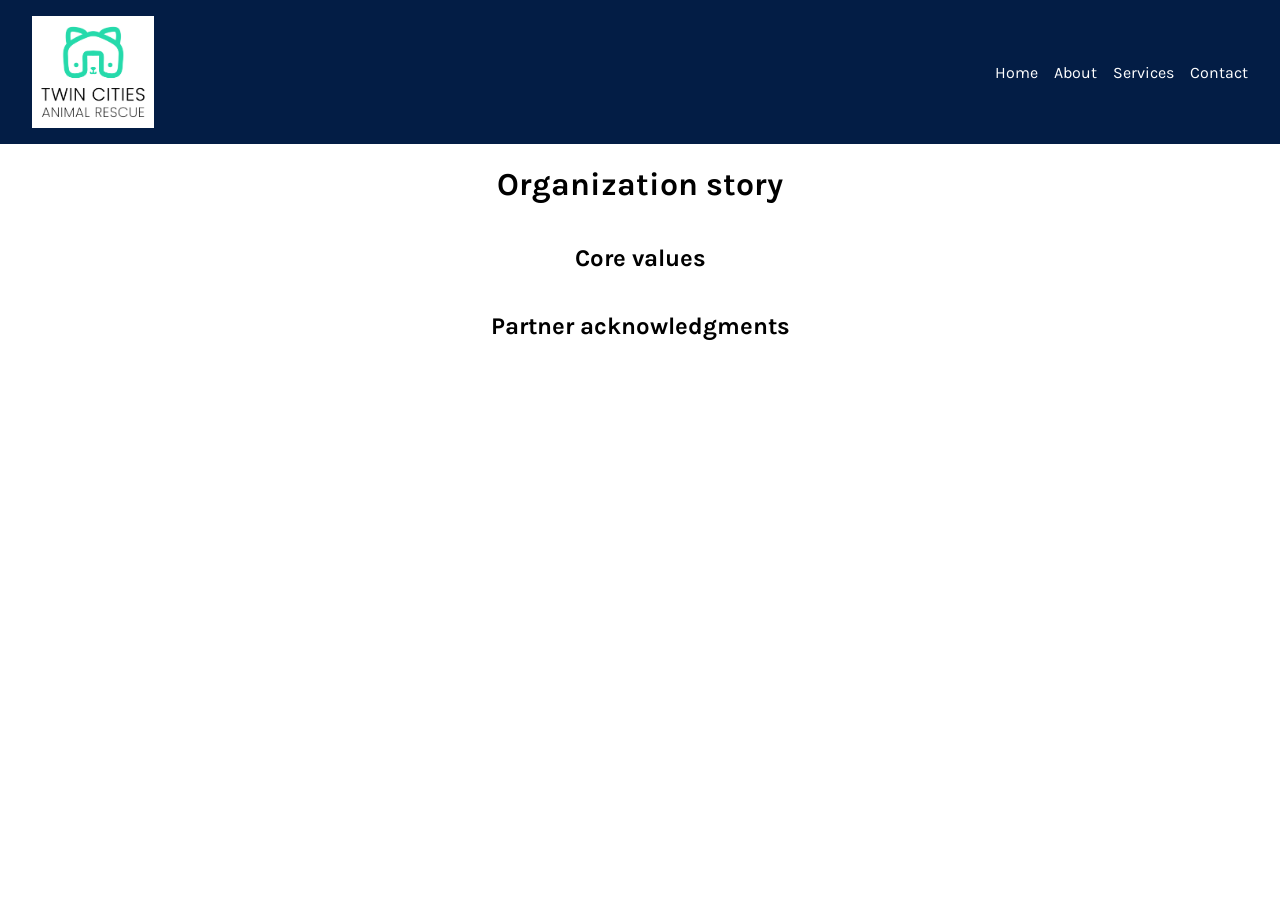
==== about.html @ ba6c6d42 "Pending changes exported from your codespace" ====
<!-- contains:
•	Organization story
•	Core values
•	Partner acknowledgments
 -->

 <!doctype html>
 <html lang="en">
    <head>
        <meta charset="UTF-8">
        <meta name="viewport" content="width=device-width, initial-scale=1.0">
        <title>About | Twin Cities Animal Rescue</title>
		<link rel="preconnect" href="https://fonts.googleapis.com">
        <link rel="preconnect" href="https://fonts.gstatic.com" crossorigin>
        <link href="https://fonts.googleapis.com/css2?family=Karla:ital,wght@0,200..800;1,200..800&display=swap" rel="stylesheet">
        <link rel="stylesheet" href="styles.css">
    </head>
    <body>
        <a href="#main-content" class="skip-link">Skip to main content</a>
        <header>
            <img class = "logo" src="assets/images/rescue-logo_c.png" alt="Twin Cities Animal Rescue logo which has a cartoon dog that is shaped like a house and the name of the rescue at the bottom">
            <nav>
                <ul>
                    <li><a class="nav-link" href="index.html">Home</a></li>
                    <li><a class="nav-link" href="about.html">About</a></li>
                    <li><a class="nav-link" href="services.html">Services</a></li>
                    <li><a class="nav-link" href="contact.html">Contact</a></li>
                </ul>
            </nav>
        </header>
        <main id="main-content" class="flex-center-col">
			<h1>Organization story</h1>
			<h2>Core values</h2>
			<h2>Partner acknowledgments</h2>
		</main>
		<footer>
			
		</footer>
    </body>
 </html>
---- styles.css ----
:root {
    /* CSS HEX */
--turquoise: #6ee6c7ff;
--lavender-mist: #f8f1ffff;
/* --thistle: #decdf5ff; */
--prussian-blue: #031d44ff;
--dim-grey: #676767ff;

/* CSS HSL */
--turquoise: hsla(165, 71%, 67%, 1);
--lavender-mist: hsla(270, 100%, 97%, 1);
/* --thistle: hsla(266, 67%, 88%, 1); */
--prussian-blue: hsla(216, 92%, 14%, 1);
--dim-grey: hsla(0, 0%, 40%, 1);

}
/* 1. Include padding and borders inside element widths */
*, *::before, *::after {
  box-sizing: border-box;
}

/* 2. Remove default browser margins and padding */
html, body {
  margin: 0;
  padding: 0;
  width: 100%;
  overflow-x: hidden; /* Prevents horizontal scroll gaps */
}

/* 3. Remove baseline gaps under images */
img {
  display: block;
  max-width: 100%;
}

.skip-link {
  position: absolute;
  left: -10000px;
  top: auto;
  width: 1px;
  height: 1px;
  overflow: hidden;
}

.skip-link:focus {
  position: fixed;
  top: 10px;
  left: 10px;
  width: auto;
  height: auto;
  padding: 12px 20px;
  background-color: #000;
  color: #fff;
  z-index: 1000;
  text-decoration: none;
}

body{
    font-family: "Karla";
}

header{
    display:flex;
    width:100%;
    justify-content: space-between;
    align-items: center;
    background-color: var(--prussian-blue);
    padding: 1rem 2rem;
}

.logo{
    width:10%;
}

ul {
    display: flex;
    list-style: none;
    gap: 1rem;
    padding:0;
    margin:0;
}

a.nav-link {
    color:white;
    text-decoration: none;
}

.flex-center-col{
  display: flex;
  align-items: center;
  flex-direction: column;
}

main img{
  width: 70%;
}
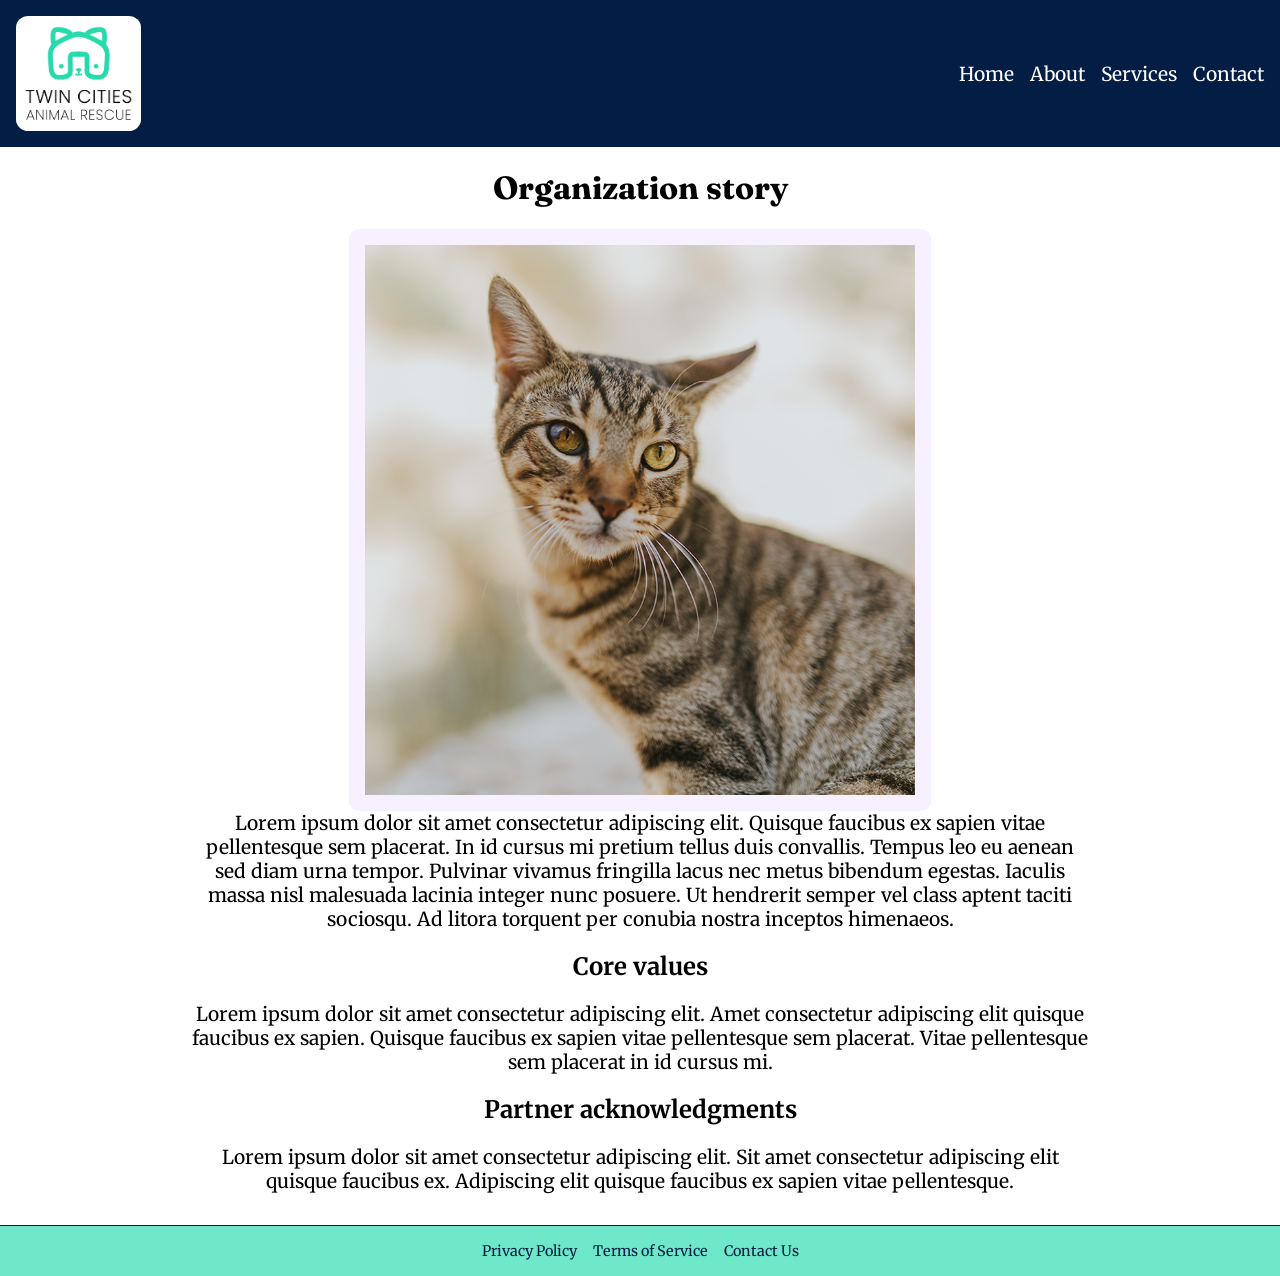
==== commit db4bcbd4: "more additions in css" ====
--- a/about.html
+++ b/about.html
@@ -4,37 +4,79 @@
 •	Partner acknowledgments
  -->
 
- <!doctype html>
- <html lang="en">
-    <head>
-        <meta charset="UTF-8">
-        <meta name="viewport" content="width=device-width, initial-scale=1.0">
-        <title>About | Twin Cities Animal Rescue</title>
-		<link rel="preconnect" href="https://fonts.googleapis.com">
-        <link rel="preconnect" href="https://fonts.gstatic.com" crossorigin>
-        <link href="https://fonts.googleapis.com/css2?family=Karla:ital,wght@0,200..800;1,200..800&display=swap" rel="stylesheet">
-        <link rel="stylesheet" href="styles.css">
-    </head>
-    <body>
-        <a href="#main-content" class="skip-link">Skip to main content</a>
-        <header>
-            <img class = "logo" src="assets/images/rescue-logo_c.png" alt="Twin Cities Animal Rescue logo which has a cartoon dog that is shaped like a house and the name of the rescue at the bottom">
-            <nav>
-                <ul>
-                    <li><a class="nav-link" href="index.html">Home</a></li>
-                    <li><a class="nav-link" href="about.html">About</a></li>
-                    <li><a class="nav-link" href="services.html">Services</a></li>
-                    <li><a class="nav-link" href="contact.html">Contact</a></li>
-                </ul>
-            </nav>
-        </header>
-        <main id="main-content" class="flex-center-col">
-			<h1>Organization story</h1>
-			<h2>Core values</h2>
-			<h2>Partner acknowledgments</h2>
-		</main>
-		<footer>
-			
-		</footer>
-    </body>
- </html>
+<!doctype html>
+<html lang="en">
+  <head>
+    <meta charset="UTF-8" />
+    <meta name="viewport" content="width=device-width, initial-scale=1.0" />
+    <title>About | Twin Cities Animal Rescue</title>
+    <link rel="preconnect" href="https://fonts.googleapis.com" />
+    <link rel="preconnect" href="https://fonts.gstatic.com" crossorigin />
+    <link
+      href="https://fonts.googleapis.com/css2?family=Fraunces:ital,opsz,wght@0,9..144,100..900;1,9..144,100..900&family=Merriweather:ital,opsz,wght@0,18..144,300..900;1,18..144,300..900&display=swap"
+      rel="stylesheet"
+    />
+    <link rel="stylesheet" href="styles.css" />
+  </head>
+  <body>
+    <a href="#main-content" class="skip-link">Skip to main content</a>
+    <header>
+      <img
+        class="logo"
+        src="assets/images/rescue-logo_c.png"
+        alt="Twin Cities Animal Rescue logo which has a cartoon dog that is shaped like a house and the name of the rescue at the bottom"
+      />
+      <nav>
+        <ul>
+          <li><a class="nav-link" href="index.html">Home</a></li>
+          <li><a class="nav-link" href="about.html">About</a></li>
+          <li><a class="nav-link" href="services.html">Services</a></li>
+          <li><a class="nav-link" href="contact.html">Contact</a></li>
+        </ul>
+      </nav>
+    </header>
+    <main id="main-content" class="flex-center-col">
+      <h1>Organization story</h1>
+      <picture>
+        <source
+          media="(min-width: 768px)"
+          srcset="assets/images/rescue-pet-spotlight_c.png"
+        />
+        <img
+          class="adaptive-img"
+          src="assets/images/rescue-pet-spotlight_c.png"
+          alt="a tabby cat looking at the camera; one of it's eyes is darker than the other"
+        />
+      </picture>
+      <p>
+        Lorem ipsum dolor sit amet consectetur adipiscing elit. Quisque faucibus
+        ex sapien vitae pellentesque sem placerat. In id cursus mi pretium
+        tellus duis convallis. Tempus leo eu aenean sed diam urna tempor.
+        Pulvinar vivamus fringilla lacus nec metus bibendum egestas. Iaculis
+        massa nisl malesuada lacinia integer nunc posuere. Ut hendrerit semper
+        vel class aptent taciti sociosqu. Ad litora torquent per conubia nostra
+        inceptos himenaeos.
+      </p>
+      <h2>Core values</h2>
+      <p>
+        Lorem ipsum dolor sit amet consectetur adipiscing elit. Amet consectetur
+        adipiscing elit quisque faucibus ex sapien. Quisque faucibus ex sapien
+        vitae pellentesque sem placerat. Vitae pellentesque sem placerat in id
+        cursus mi.
+      </p>
+      <h2>Partner acknowledgments</h2>
+      <p>
+        Lorem ipsum dolor sit amet consectetur adipiscing elit. Sit amet
+        consectetur adipiscing elit quisque faucibus ex. Adipiscing elit quisque
+        faucibus ex sapien vitae pellentesque.
+      </p>
+    </main>
+    <footer>
+      <ul>
+        <li><a href="#">Privacy Policy</a></li>
+        <li><a href="#">Terms of Service</a></li>
+        <li><a href="contact.html">Contact Us</a></li>
+      </ul>
+    </footer>
+  </body>
+</html>
--- a/styles.css
+++ b/styles.css
@@ -1,37 +1,75 @@
 :root {
-    /* CSS HEX */
---turquoise: #6ee6c7ff;
---lavender-mist: #f8f1ffff;
-/* --thistle: #decdf5ff; */
---prussian-blue: #031d44ff;
---dim-grey: #676767ff;
-
-/* CSS HSL */
---turquoise: hsla(165, 71%, 67%, 1);
---lavender-mist: hsla(270, 100%, 97%, 1);
-/* --thistle: hsla(266, 67%, 88%, 1); */
---prussian-blue: hsla(216, 92%, 14%, 1);
---dim-grey: hsla(0, 0%, 40%, 1);
-
+  /* CSS HEX */
+  --turquoise: #6ee6c7;
+  --lavender-mist: #f8f1ffff;
+  /* --thistle: #decdf5ff; */
+  --prussian-blue: #031d44ff;
+  --dim-grey: #676767ff;
+
+  /* CSS HSL */
+  --turquoise: hsla(165, 71%, 67%, 1);
+  --lavender-mist: hsla(270, 100%, 97%, 1);
+  /* --thistle: hsla(266, 67%, 88%, 1); */
+  --prussian-blue: hsla(216, 92%, 14%, 1);
+  --dim-grey: hsla(0, 0%, 40%, 1);
 }
 /* 1. Include padding and borders inside element widths */
-*, *::before, *::after {
+*,
+*::before,
+*::after {
   box-sizing: border-box;
 }
 
+.mission-statement {
+  font-size: 1.5rem;
+  /* font-style: oblique; */
+  font-weight: 900;
+  text-align: center;
+  width: 100%;
+  margin: 0 0 2rem 0;
+  padding: 1rem;
+  background-color: var(--turquoise);
+  color: var(--prussian-blue);
+  font-family: "Fraunces", serif;
+  border-top: 1.5px solid var(--prussian-blue);
+  border-bottom: 1.5px solid var(--prussian-blue);
+}
 /* 2. Remove default browser margins and padding */
-html, body {
+html,
+body {
   margin: 0;
   padding: 0;
   width: 100%;
   overflow-x: hidden; /* Prevents horizontal scroll gaps */
 }
 
+h1 {
+  font-size: 2rem;
+  font-family: "Fraunces", serif;
+}
+p {
+  font-size: 1rem;
+  font-family: "Merriweather", serif;
+  margin: 0 1rem;
+}
+
+figure img,
+picture img {
+  max-width: 100%;
+  display: block;
+  margin-inline: auto;
+  border-radius: 10px;
+  border: 1rem solid var(--lavender-mist);
+}
+
+figure {
+  text-align: center;
+}
 /* 3. Remove baseline gaps under images */
-img {
+/* img {
   display: block;
   max-width: 100%;
-}
+} */
 
 .skip-link {
   position: absolute;
@@ -55,42 +93,127 @@
   text-decoration: none;
 }
 
-body{
-    font-family: "Karla";
-}
-
-header{
-    display:flex;
-    width:100%;
-    justify-content: space-between;
-    align-items: center;
-    background-color: var(--prussian-blue);
-    padding: 1rem 2rem;
-}
-
-.logo{
-    width:10%;
+body {
+  font-family: "Merriweather", serif;
+}
+
+header {
+  display: flex;
+  width: 100%;
+  justify-content: space-between;
+  align-items: center;
+  background-color: var(--prussian-blue);
+  padding: 1rem 1rem;
+}
+
+.logo {
+  width: 20%;
+  border-radius: 10%;
 }
 
 ul {
-    display: flex;
-    list-style: none;
-    gap: 1rem;
-    padding:0;
-    margin:0;
+  display: flex;
+  list-style: none;
+  gap: 1rem;
+  padding: 0;
+  margin: 0;
 }
 
 a.nav-link {
-    color:white;
-    text-decoration: none;
-}
-
-.flex-center-col{
+  color: white;
+  text-decoration: none;
+}
+
+footer {
+  background-color: var(--turquoise);
+  /* color: #fff; */
+  padding: 1rem;
+  text-align: center;
+  margin-top: 2rem;
+  font-size: 0.9rem;
+  border-top: 1.5px solid var(--prussian-blue);
+}
+footer a {
+  color: var(--prussian-blue);
+  text-decoration: none;
+}
+footer ul {
+  display: flex;
+  justify-content: center;
+  list-style: none;
+  padding: 0;
+  margin: 0;
+  gap: 1rem;
+}
+.flex-center-col {
   display: flex;
   align-items: center;
   flex-direction: column;
 }
 
-main img{
+/* main img {
   width: 70%;
-}+} */
+
+form {
+  width: 80%;
+  text-align: left;
+}
+
+section,
+main {
+  max-width: 100%;
+  display: flex;
+  flex-direction: column;
+  align-items: center;
+  text-align: center;
+}
+
+/* ---------- Audio player ---------- */
+audio {
+  display: block;
+  width: 100%;
+  max-width: 600px;
+  height: 54px;
+  margin: 2rem auto;
+  border: 2px solid var(--prussian-blue);
+  border-radius: 999px;
+  background-color: var(--turquoise);
+  box-shadow: 0 4px 16px rgba(3, 29, 68, 0.12);
+  transition: box-shadow 0.2s ease;
+}
+
+audio:hover {
+  box-shadow: 0 6px 20px rgba(3, 29, 68, 0.2);
+}
+
+audio:focus-visible {
+  outline: 3px solid var(--prussian-blue);
+  outline-offset: 3px;
+}
+
+@media (min-width: 700px) {
+  audio {
+    width: 100%;
+  }
+  .logo {
+    width: 10%;
+  }
+  figure img,
+  picture img {
+    max-width: 70%;
+    display: block;
+    margin-inline: auto;
+  }
+  p {
+    font-size: 1.2rem;
+    width: 70%;
+  }
+  .mission-statement {
+    /* font-size: 2rem; */
+    width: 100%;
+  }
+  a.nav-link {
+    font-size: 1.2rem;
+  }
+}
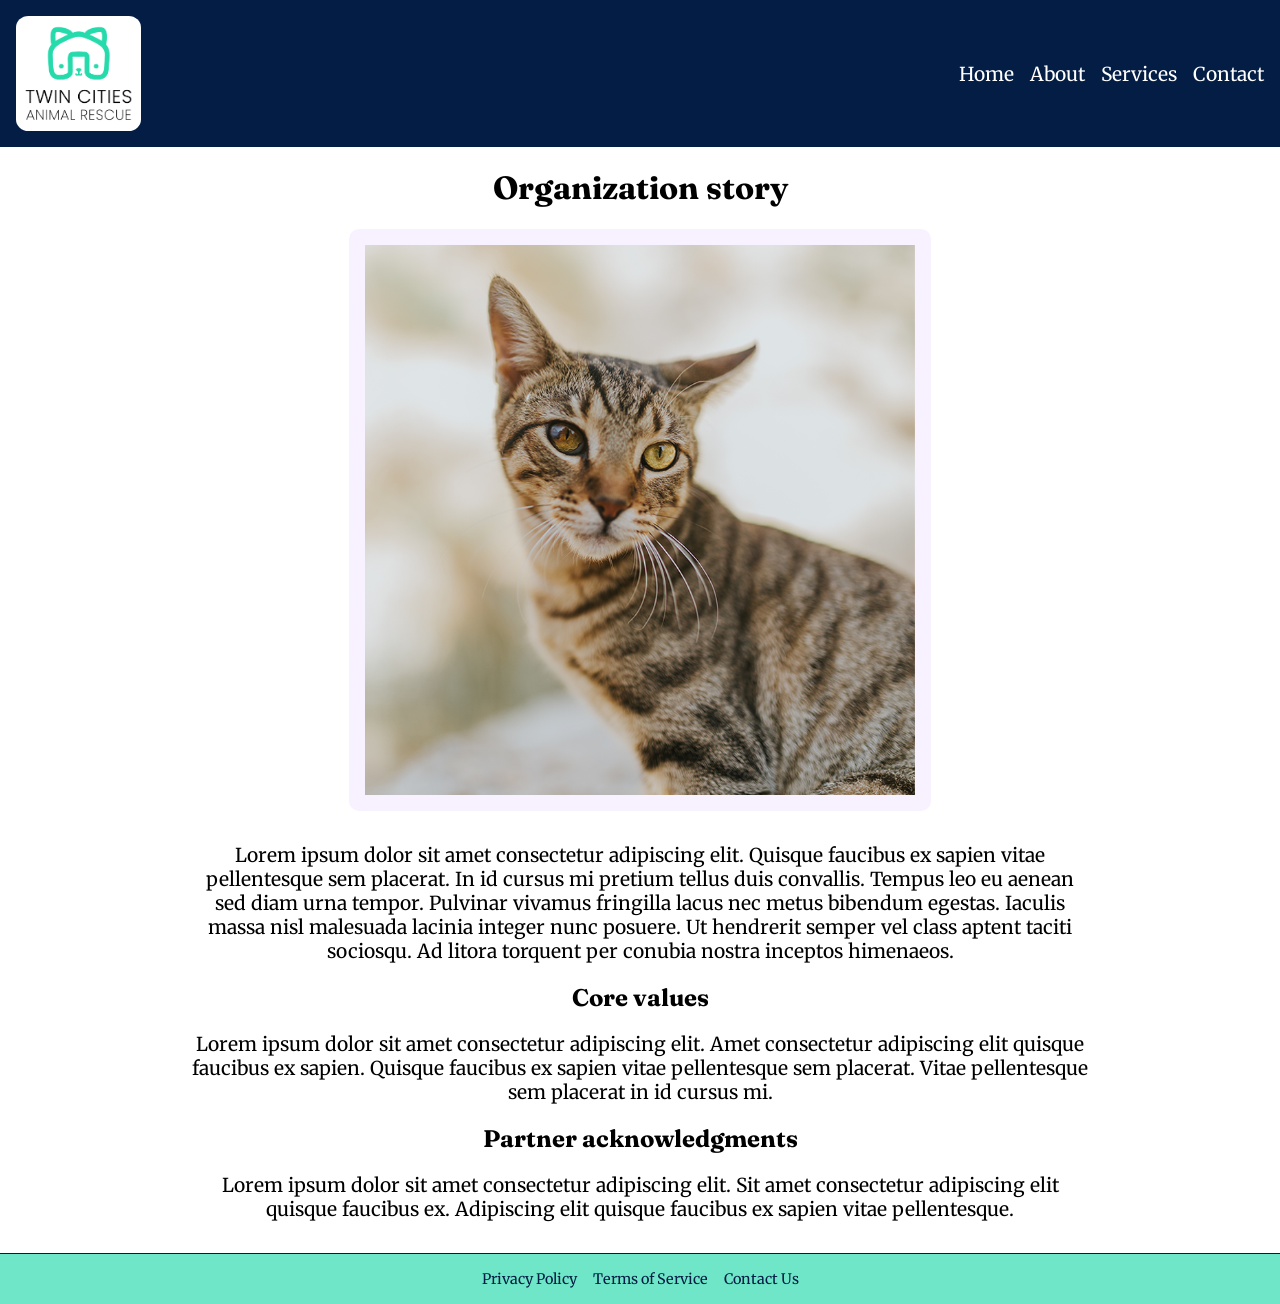
==== commit 0e7a4c16: "finalizing padding and fonts" ====
--- a/about.html
+++ b/about.html
@@ -37,7 +37,7 @@
     </header>
     <main id="main-content" class="flex-center-col">
       <h1>Organization story</h1>
-      <picture>
+      <picture class="bottom-margin">
         <source
           media="(min-width: 768px)"
           srcset="assets/images/rescue-pet-spotlight_c.png"
--- a/styles.css
+++ b/styles.css
@@ -1,19 +1,10 @@
 :root {
   /* CSS HEX */
   --turquoise: #6ee6c7;
-  --lavender-mist: #f8f1ffff;
-  /* --thistle: #decdf5ff; */
-  --prussian-blue: #031d44ff;
-  --dim-grey: #676767ff;
-
-  /* CSS HSL */
-  --turquoise: hsla(165, 71%, 67%, 1);
-  --lavender-mist: hsla(270, 100%, 97%, 1);
-  /* --thistle: hsla(266, 67%, 88%, 1); */
-  --prussian-blue: hsla(216, 92%, 14%, 1);
-  --dim-grey: hsla(0, 0%, 40%, 1);
-}
-/* 1. Include padding and borders inside element widths */
+  --lavender-mist: #f8f1ff;
+  --prussian-blue: #031d44;
+}
+
 *,
 *::before,
 *::after {
@@ -30,7 +21,7 @@
   padding: 1rem;
   background-color: var(--turquoise);
   color: var(--prussian-blue);
-  font-family: "Fraunces", serif;
+  font-family: "Merriweather", serif;
   border-top: 1.5px solid var(--prussian-blue);
   border-bottom: 1.5px solid var(--prussian-blue);
 }
@@ -45,6 +36,10 @@
 
 h1 {
   font-size: 2rem;
+  font-family: "Fraunces", serif;
+}
+h2 {
+  font-size: 1.5rem;
   font-family: "Fraunces", serif;
 }
 p {
@@ -65,11 +60,10 @@
 figure {
   text-align: center;
 }
-/* 3. Remove baseline gaps under images */
-/* img {
-  display: block;
-  max-width: 100%;
-} */
+
+.bottom-margin {
+  margin-bottom: 2rem;
+}
 
 .skip-link {
   position: absolute;
@@ -151,10 +145,6 @@
   flex-direction: column;
 }
 
-/* main img {
-  width: 70%;
-} */
-
 form {
   width: 80%;
   text-align: left;
